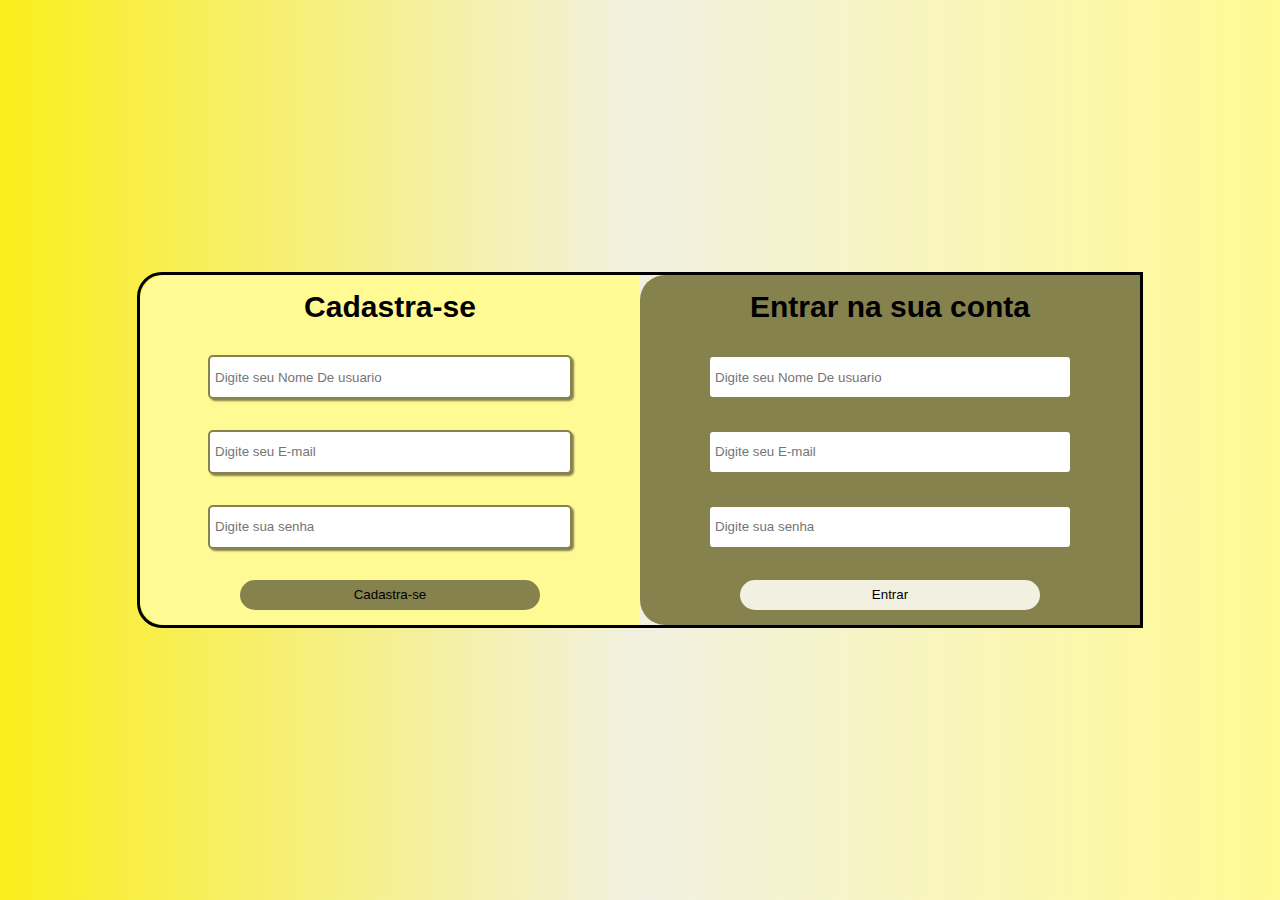
==== client/login.html @ 8af0708e "agora o javascript" ====
<!DOCTYPE html>
<html lang="en">
<head>
    <meta charset="UTF-8">
    <meta name="viewport" content="width=device-width, initial-scale=1.0">
    <title>Login Page</title>
    <link rel="stylesheet" href="login.css">
    <script src="/client/login.js" defer></script>
</head>
<body>
    <section class="login_box">

            <form action="submit" class="singUp">
                <h1 class="titulo_singAndLogin">Cadastra-se</h1>
                <input type="text" class="caixasDeTextos_sing" placeholder="Digite seu Nome De usuario">
                <input type="text" class="caixasDeTextos_sing" placeholder="Digite seu E-mail">
                <input type="text" class="caixasDeTextos_sing" placeholder="Digite sua senha">
                <button class="botao-enviar_sing">Cadastra-se</button>
            </form>      

            <form action="submit" method="post" class="login">
                <h1 class="titulo_singAndLogin">Entrar na sua conta</h1>
                <input type="text" class="caixasDeTextos_login" placeholder="Digite seu Nome De usuario">
                <input type="text" class="caixasDeTextos_login" placeholder="Digite seu E-mail">
                <input type="text" class="caixasDeTextos_login" placeholder="Digite sua senha">
                <button class="botao-enviar_login">Entrar</button>
            </form>

    </section>
</body>
</html>
---- client/login.css ----
:root{
    --amarelao:#FAEE1C;
    --contraAmarelao:#F2F1E1;
    --mareloMarrom:#85824D;
    --contraMareloMarrom:#FFFA94;
}
*{
    margin: 0;
    padding: 0;
}
body{
    height: 100vh;
    width: 100%;
    display: flex;
    justify-content: center;
    align-items: center;
    background: linear-gradient(to right, var(--amarelao), var(--contraAmarelao), var(--contraMareloMarrom)), var(--mareloMarrom);
}
.login_box{
    width: 1000px;
    height: 350px;
    display: flex;
    border:3px solid black;
    border-top-left-radius:25px; 
    border-top-right-radius:0px;
    border-bottom-left-radius:25px;
    border-bottom-right-radius:0px;
}
.singUp{
    width: 50%;
    height: 100%;
    display: flex;
    flex-direction: column;
    align-items: center;
    justify-content: space-around;
    background-color: var(--contraMareloMarrom);
    border-top-left-radius:25px; 
    border-top-right-radius:0px;
    border-bottom-left-radius:25px;
    border-bottom-right-radius:0px;
}
.login{
    width: 50%;
    height: 100%;
    background-color: var(--mareloMarrom);
    display: flex;
    flex-direction: column;
    align-items: center;
    justify-content:space-around;
    border-top-left-radius:25px; 
    border-top-right-radius:0px;
    border-bottom-left-radius:25px;
    border-bottom-right-radius:0px;
}
.titulo_singAndLogin{
    font-size: 30px;
    font-family:Arial, Helvetica, sans-serif ;
}
.caixasDeTextos_sing{
    width: 70%;
    height: 30px;
    padding: 5px;
    border-radius: 5px;
    border: 2px solid var(--mareloMarrom);
    box-shadow: 2px 2px 2px var(--mareloMarrom);
}
.caixasDeTextos_login{
    width: 70%;
    height: 30px;
    padding: 5px;
    border-radius: 5px;
    border: 2px solid var(--mareloMarrom);
}
.botao-enviar_login{
    width: 60%;
    height: 30px;
    border-radius: 15px;
    border: 0;
    background-color: var(--contraAmarelao);
}
.botao-enviar_sing{
    width: 60%;
    height: 30px;
    border-radius: 15px;
    border: 0;
    background-color: var(--mareloMarrom);
}
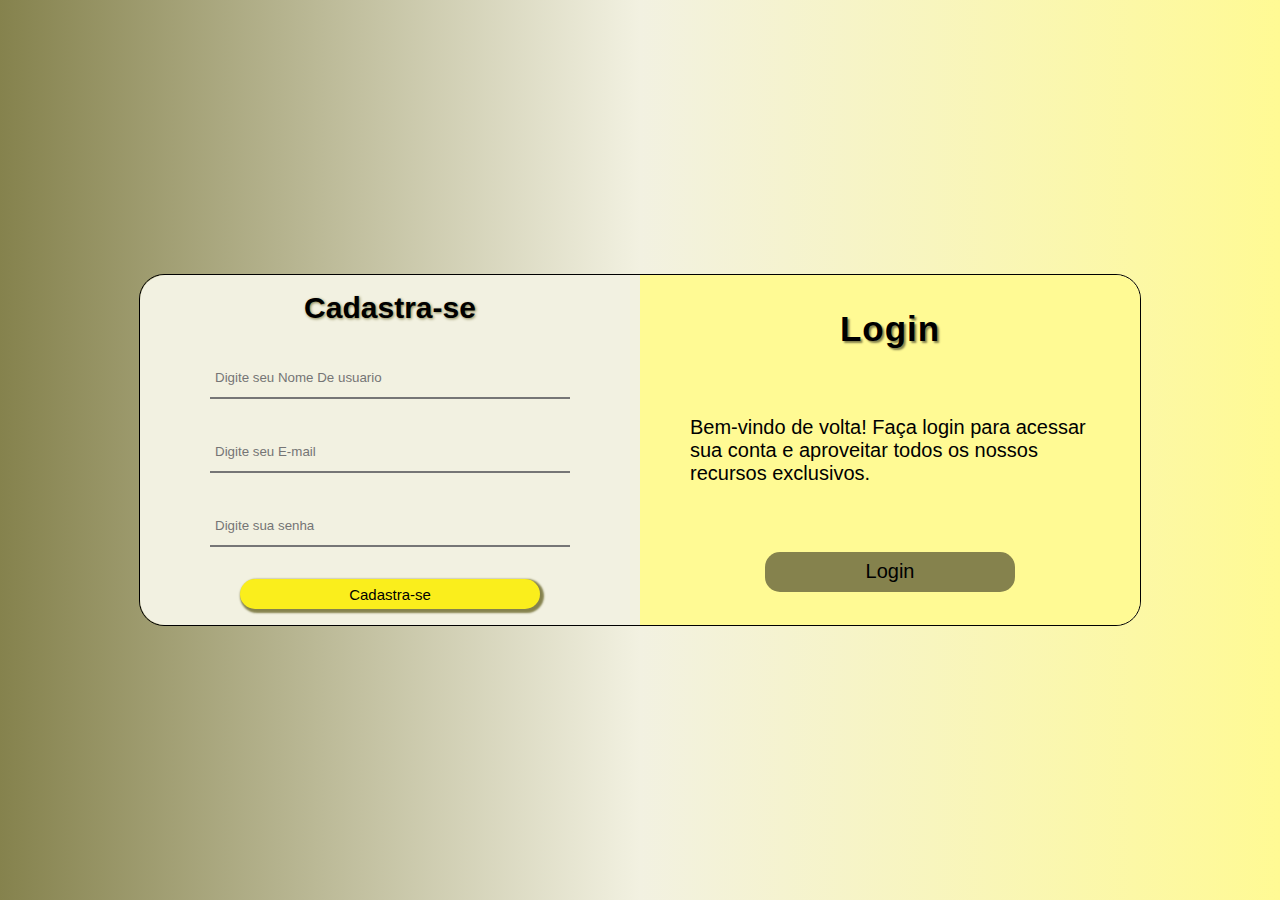
==== commit 2f163ed8: "ach q so falta os hover dos botão" ====
--- a/client/login.html
+++ b/client/login.html
@@ -10,22 +10,34 @@
 <body>
     <section class="login_box">
 
-            <form action="submit" class="singUp">
-                <h1 class="titulo_singAndLogin">Cadastra-se</h1>
-                <input type="text" class="caixasDeTextos_sing" placeholder="Digite seu Nome De usuario">
-                <input type="text" class="caixasDeTextos_sing" placeholder="Digite seu E-mail">
-                <input type="text" class="caixasDeTextos_sing" placeholder="Digite sua senha">
-                <button class="botao-enviar_sing">Cadastra-se</button>
+            <form action="submit" class="signUp">
+                <h1 class="titulo_sign">Cadastra-se</h1>
+                <input type="text" class="caixasDeTextos_sign" placeholder="Digite seu Nome De usuario">
+                <input type="text" class="caixasDeTextos_sign" placeholder="Digite seu E-mail">
+                <input type="text" class="caixasDeTextos_sign" placeholder="Digite sua senha">
+                <button class="botao-enviar_sign">Cadastra-se</button>
             </form>      
 
-            <form action="submit" method="post" class="login">
-                <h1 class="titulo_singAndLogin">Entrar na sua conta</h1>
-                <input type="text" class="caixasDeTextos_login" placeholder="Digite seu Nome De usuario">
-                <input type="text" class="caixasDeTextos_login" placeholder="Digite seu E-mail">
-                <input type="text" class="caixasDeTextos_login" placeholder="Digite sua senha">
-                <button class="botao-enviar_login">Entrar</button>
-            </form>
+            <section class="change_login">
+                <h3 class="change-tiltle">Login</h3>
+                    <p class="change-text">Bem-vindo de volta! Faça login para acessar sua conta e aproveitar todos os nossos recursos exclusivos.</p>
+                <button class="change-button" id="change-button_login">Login</button>
+            </section>
 
+    </section>
+
+    <form action="submit" method="post" class="login">
+        <h1 class="titulo_login">Entrar na sua conta</h1>
+        <input type="text" class="caixasDeTextos_login" placeholder="Digite seu Nome De usuario">
+        <input type="text" class="caixasDeTextos_login" placeholder="Digite seu E-mail">
+        <input type="text" class="caixasDeTextos_login" placeholder="Digite sua senha">
+        <button class="botao-enviar_login">Entrar</button>
+    </form>
+    
+    <section class="change_singUp">
+        <h3 class="change-tiltle">Cadastra-se</h3>
+            <p class="change-text">Novo por aqui? Crie uma conta em segundos e descubra tudo o que temos a oferecer!</p>
+        <button class="change-button" id="change-button_signUp">Cadastra-se</button>
     </section>
 </body>
 </html>--- a/client/login.css
+++ b/client/login.css
@@ -1,87 +1,197 @@
-:root{
-    --amarelao:#FAEE1C;
-    --contraAmarelao:#F2F1E1;
-    --mareloMarrom:#85824D;
-    --contraMareloMarrom:#FFFA94;
+:root {
+    --amarelao: #FAEE1C;
+    --contraAmarelao: #F2F1E1;
+    --mareloMarrom: #85824D;
+    --contraMareloMarrom: #FFFA94;
 }
-*{
+
+* {
     margin: 0;
     padding: 0;
 }
-body{
+
+body {
     height: 100vh;
     width: 100%;
     display: flex;
     justify-content: center;
     align-items: center;
-    background: linear-gradient(to right, var(--amarelao), var(--contraAmarelao), var(--contraMareloMarrom)), var(--mareloMarrom);
+    background: linear-gradient(to right, var(--mareloMarrom), var(--contraAmarelao), var(--contraMareloMarrom)), var(--amarelao);
 }
-.login_box{
+
+.login_box {
+    /*caixa toda */
     width: 1000px;
     height: 350px;
     display: flex;
-    border:3px solid black;
-    border-top-left-radius:25px; 
-    border-top-right-radius:0px;
-    border-bottom-left-radius:25px;
-    border-bottom-right-radius:0px;
+    border: 1px solid black;
+    border-radius: 25px;
+    font-family: Arial, Helvetica, sans-serif;
 }
-.singUp{
+
+/* PARTE DO SIGN UP */
+
+.signUp {
     width: 50%;
     height: 100%;
     display: flex;
     flex-direction: column;
     align-items: center;
     justify-content: space-around;
-    background-color: var(--contraMareloMarrom);
-    border-top-left-radius:25px; 
-    border-top-right-radius:0px;
-    border-bottom-left-radius:25px;
-    border-bottom-right-radius:0px;
+    background-color: var(--contraAmarelao);
+    border-top-left-radius: 25px;
+    border-top-right-radius: 0px;
+    border-bottom-left-radius: 25px;
+    border-bottom-right-radius: 0px;
 }
-.login{
+
+.titulo_sign {
+    font-size: 30px;
+    color: black;
+    text-shadow: 1px 1px 3px var(--mareloMarrom);
+
+}
+
+.caixasDeTextos_sign {
+    width: 70%;
+    height: 30px;
+    padding: 5px;
+    background-color: transparent;
+    border-top: 0;
+    border-left: 0;
+    border-right: 0;
+}
+
+.caixasDeTextos_sign:focus {
+    width: 75%;
+    height: 35px;
+    outline: none;
+    border-bottom: 2px solid var(--amarelao);
+    transition: 500ms linear;
+}
+
+.botao-enviar_sign {
+    width: 60%;
+    height: 30px;
+    border-radius: 15px;
+    border: 0;
+    background-color: var(--amarelao);
+    font-size: 15px;
+    box-shadow: 2px 2px 2px 2px var(--mareloMarrom);
+}
+
+/* PARTE DO LOGIN */
+
+.login {
     width: 50%;
     height: 100%;
     background-color: var(--mareloMarrom);
+    color: var(--contraAmarelao);
     display: flex;
     flex-direction: column;
     align-items: center;
-    justify-content:space-around;
-    border-top-left-radius:25px; 
-    border-top-right-radius:0px;
-    border-bottom-left-radius:25px;
-    border-bottom-right-radius:0px;
+    justify-content: space-around;
+    border-top-left-radius: 0px;
+    border-top-right-radius: 25px;
+    border-bottom-left-radius: 0px;
+    border-bottom-right-radius: 25px;
+
 }
-.titulo_singAndLogin{
+
+.titulo_login {
     font-size: 30px;
-    font-family:Arial, Helvetica, sans-serif ;
+    color: var(--contraAmarelao);
 }
-.caixasDeTextos_sing{
+
+.caixasDeTextos_login {
     width: 70%;
     height: 30px;
     padding: 5px;
     border-radius: 5px;
-    border: 2px solid var(--mareloMarrom);
-    box-shadow: 2px 2px 2px var(--mareloMarrom);
+    border: 0;
+    background-color: var(--contraAmarelao);
+    transition: 500ms linear;
 }
-.caixasDeTextos_login{
-    width: 70%;
-    height: 30px;
-    padding: 5px;
-    border-radius: 5px;
-    border: 2px solid var(--mareloMarrom);
+
+.caixasDeTextos_login:focus {
+    width: 75%;
+    height: 35px;
+    border-radius: 25px;
+    outline: none;
+    border: 2px solid var(--contraMareloMarrom);
 }
-.botao-enviar_login{
+
+.botao-enviar_login {
     width: 60%;
     height: 30px;
     border-radius: 15px;
     border: 0;
     background-color: var(--contraAmarelao);
 }
-.botao-enviar_sing{
-    width: 60%;
-    height: 30px;
+
+/* PARTE DOS CHANGES */
+
+.change_login {
+    width: 50%;
+    height: 100%;
+    background-color: var(--contraMareloMarrom);
+    display: flex;
+    flex-direction: column;
+    align-items: center;
+    justify-content: space-around;
+    border-top-left-radius: 0px;
+    border-top-right-radius: 25px;
+    border-bottom-left-radius: 0px;
+    border-bottom-right-radius: 25px;
+}
+
+.change_singUp {
+    width: 50%;
+    height: 100%;
+    background-color: var(--contraMareloMarrom);
+    display: flex;
+    flex-direction: column;
+    align-items: center;
+    justify-content: space-around;
+    border-top-left-radius: 25px;
+    border-top-right-radius: 0px;
+    border-bottom-left-radius: 25px;
+    border-bottom-right-radius: 0px;
+}
+
+.change-tiltle {
+    font-size: 35px;
+    letter-spacing: 1px;
+    text-shadow: 2px 2px 2px var(--mareloMarrom);
+}
+
+.change-text {
+    font-size: 20px;
+    color: var(--mareloMarromo);
+    width: 80%;
+}
+
+.change-button {
+    width: 50%;
+    height: 40px;
     border-radius: 15px;
     border: 0;
     background-color: var(--mareloMarrom);
+    font-size: 20px;
+    animation: change-background 6s linear infinite;
+}
+
+
+@keyframes change-background {
+    0% {
+        background: var(--mareloMarrom);
+    }
+
+    50% {
+        background-color: var(--contraAmarelao);
+    }
+
+    100% {
+        background: var(--mareloMarrom)
+    }
 }